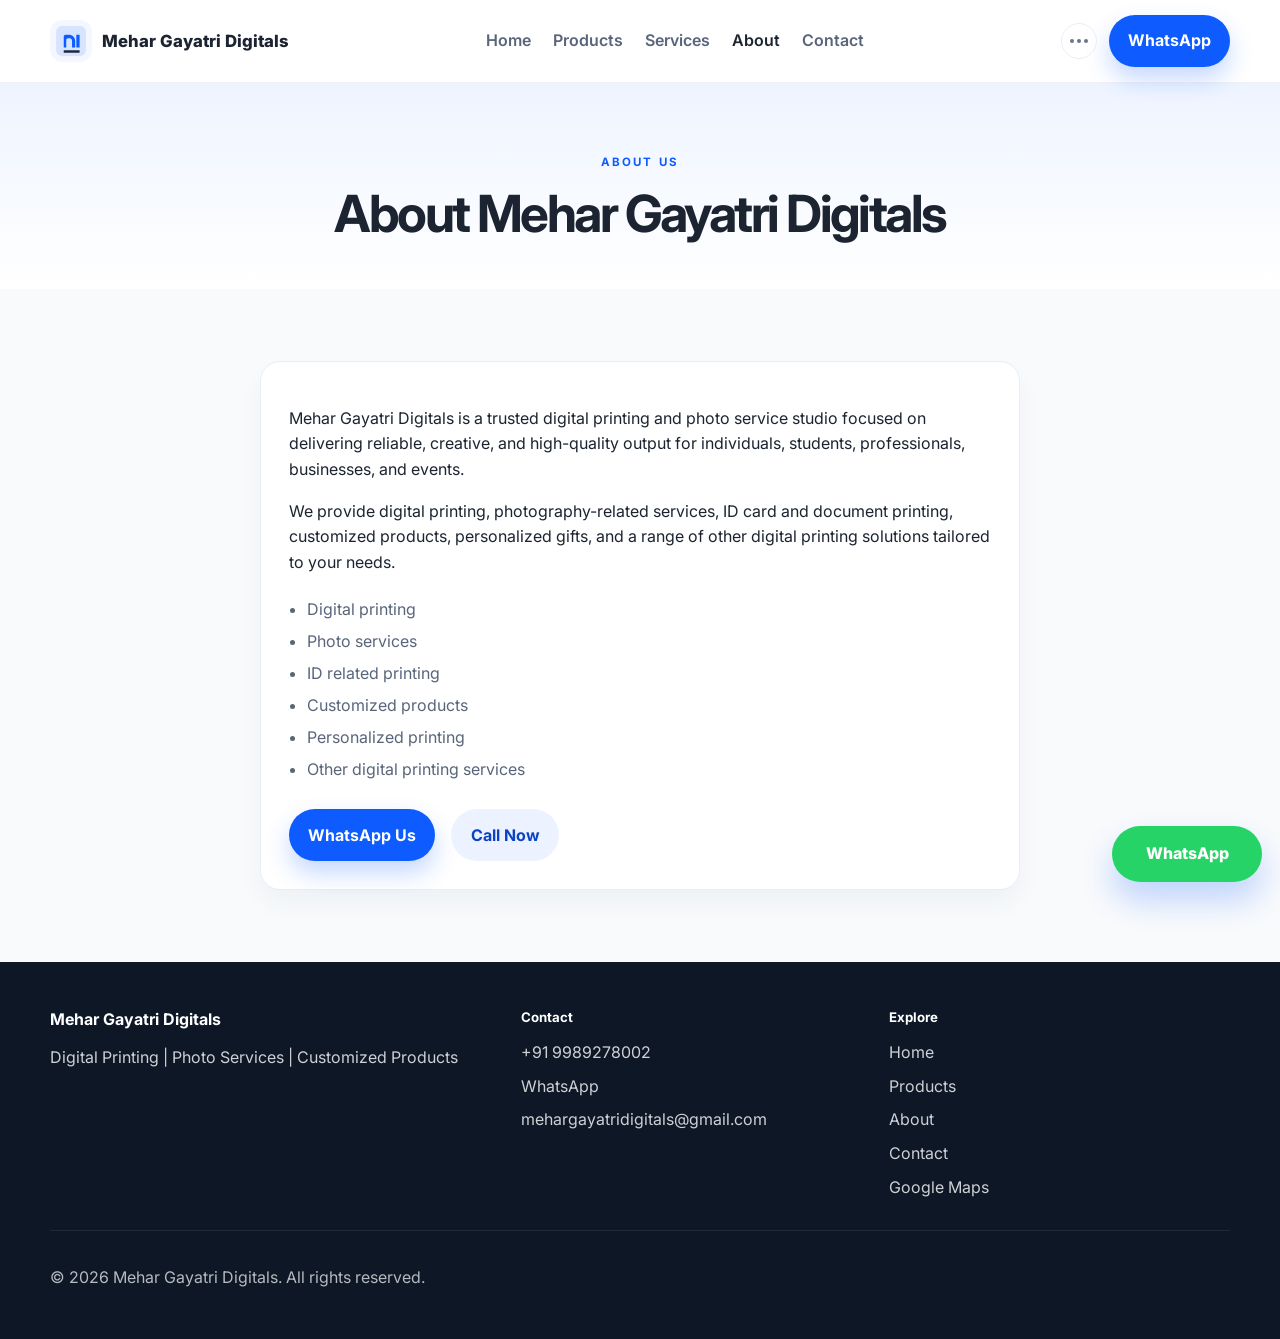
==== about.html @ dae33e5d "Initial website upload" ====
<!DOCTYPE html>
<html lang="en">
  <head>
    <meta charset="UTF-8" />
    <meta name="viewport" content="width=device-width, initial-scale=1.0" />
    <title>About | Mehar Gayatri Digitals</title>
    <meta name="description" content="Learn about Mehar Gayatri Digitals and our digital printing, photo service, and customized product offerings." />
    <meta property="og:title" content="About | Mehar Gayatri Digitals" />
    <meta property="og:description" content="Print, photo, and personalized service solutions for homes and businesses." />
    <meta property="og:type" content="website" />
    <link rel="preconnect" href="https://fonts.googleapis.com" />
    <link rel="preconnect" href="https://fonts.gstatic.com" crossorigin />
    <link href="https://fonts.googleapis.com/css2?family=Inter:wght@400;500;600;700;800&display=swap" rel="stylesheet" />
    <link rel="stylesheet" href="./css/style.css" />
  </head>
  <body>
    <header class="site-header">
      <div class="container header-inner">
        <a href="./index.html" class="brand" aria-label="Mehar Gayatri Digitals home">
          <img src="./images/logo/logo.svg" alt="Mehar Gayatri Digitals logo" class="brand-logo" />
          <span>Mehar Gayatri Digitals</span>
        </a>

        <button class="nav-toggle" aria-label="Open menu" aria-expanded="false">
          <span></span>
          <span></span>
          <span></span>
        </button>

        <nav class="main-nav" aria-label="Main navigation">
          <ul>
            <li><a href="./index.html">Home</a></li>
            <li><a href="./products.html">Products</a></li>
            <li><a href="./index.html#services">Services</a></li>
            <li><a href="./about.html" class="active">About</a></li>
            <li><a href="./contact.html">Contact</a></li>
          </ul>
        </nav>

        <div class="header-actions">
          <div class="dot-menu-wrap">
            <button class="dot-menu-toggle" aria-label="More options" aria-expanded="false">
              <span></span>
              <span></span>
              <span></span>
            </button>
            <div class="dot-menu hidden">
              <a href="./admin.html">Admin Panel</a>
            </div>
          </div>
          <a class="button primary" href="https://wa.me/919989278002?text=Hello%20Mehar%20Gayatri%20Digitals%2C%20I%20want%20to%20know%20more%20about%20your%20services." target="_blank" rel="noopener">WhatsApp</a>
        </div>
      </div>
    </header>

    <main>
      <section class="page-hero compact">
        <div class="container narrow text-center">
          <p class="eyebrow">About us</p>
          <h1>About Mehar Gayatri Digitals</h1>
        </div>
      </section>

      <section class="section content-page">
        <div class="container narrow">
          <div class="info-card">
            <p>
              Mehar Gayatri Digitals is a trusted digital printing and photo service studio focused on delivering reliable, creative, and high-quality output for individuals, students, professionals, businesses, and events.
            </p>
            <p>
              We provide digital printing, photography-related services, ID card and document printing, customized products, personalized gifts, and a range of other digital printing solutions tailored to your needs.
            </p>
            <ul class="check-list">
              <li>Digital printing</li>
              <li>Photo services</li>
              <li>ID related printing</li>
              <li>Customized products</li>
              <li>Personalized printing</li>
              <li>Other digital printing services</li>
            </ul>
            <div class="inline-actions">
              <a class="button primary" href="https://wa.me/919989278002?text=Hello%20Mehar%20Gayatri%20Digitals%2C%20I%20would%20like%20to%20know%20more%20about%20your%20services." target="_blank" rel="noopener">WhatsApp Us</a>
              <a class="button secondary" href="tel:+919989278002">Call Now</a>
            </div>
          </div>
        </div>
      </section>
    </main>

    <footer class="site-footer">
      <div class="container footer-grid">
        <div>
          <h4>Mehar Gayatri Digitals</h4>
          <p>Digital Printing | Photo Services | Customized Products</p>
        </div>
        <div>
          <h5>Contact</h5>
          <ul>
            <li><a href="tel:+919989278002">+91 9989278002</a></li>
            <li><a href="https://wa.me/919989278002" target="_blank" rel="noopener">WhatsApp</a></li>
            <li><a href="mailto:mehargayatridigitals@gmail.com">mehargayatridigitals@gmail.com</a></li>
          </ul>
        </div>
        <div>
          <h5>Explore</h5>
          <ul>
            <li><a href="./index.html">Home</a></li>
            <li><a href="./products.html">Products</a></li>
            <li><a href="./about.html">About</a></li>
            <li><a href="./contact.html">Contact</a></li>
            <li><a href="https://maps.app.goo.gl/Q1SjzpBzMULkBWda9" target="_blank" rel="noopener">Google Maps</a></li>
          </ul>
        </div>
      </div>
      <div class="container footer-bottom">
        <p>© <span id="current-year"></span> Mehar Gayatri Digitals. All rights reserved.</p>
      </div>
    </footer>

    <a class="floating-whatsapp" href="https://wa.me/919989278002?text=Hello%20Mehar%20Gayatri%20Digitals%2C%20I%20found%20your%20website%20and%20would%20like%20to%20know%20more%20about%20your%20products%20and%20services." target="_blank" rel="noopener" aria-label="WhatsApp us">WhatsApp</a>

    <script src="./js/main.js"></script>
  </body>
</html>
---- css/style.css ----
:root {
  --primary: #0e5cff;
  --primary-dark: #0b43c3;
  --secondary: #f6f8ff;
  --accent: #ffbf47;
  --text: #1b2430;
  --muted: #58657a;
  --light: #f4f7fb;
  --white: #ffffff;
  --border: #e9edf5;
  --shadow: 0 18px 45px rgba(17, 39, 71, 0.08);
  --radius: 18px;
}

* { box-sizing: border-box; }
html { scroll-behavior: smooth; }
body {
  margin: 0;
  font-family: "Inter", sans-serif;
  background: #f8fafc;
  color: var(--text);
  line-height: 1.6;
}

a { color: inherit; text-decoration: none; }
img { max-width: 100%; display: block; }
button, input { font: inherit; }
button { cursor: pointer; }

.container {
  width: min(1180px, calc(100% - 32px));
  margin: 0 auto;
}
.section {
  padding: 72px 0;
}
.narrow { max-width: 760px; }
.text-center { text-align: center; }
.sr-only {
  position: absolute;
  width: 1px;
  height: 1px;
  padding: 0;
  margin: -1px;
  overflow: hidden;
  clip: rect(0, 0, 0, 0);
  white-space: nowrap;
  border: 0;
}

.site-header {
  position: sticky;
  top: 0;
  z-index: 1000;
  backdrop-filter: blur(12px);
  background: rgba(255, 255, 255, 0.88);
  border-bottom: 1px solid rgba(15, 23, 42, 0.06);
}

.header-inner {
  display: flex;
  align-items: center;
  justify-content: space-between;
  min-height: 82px;
  gap: 18px;
}

.brand {
  display: inline-flex;
  align-items: center;
  gap: 10px;
  font-weight: 800;
  font-size: 1.05rem;
}
.brand-logo {
  width: 42px;
  height: 42px;
  border-radius: 12px;
}

.main-nav ul {
  list-style: none;
  display: flex;
  gap: 22px;
  margin: 0;
  padding: 0;
  align-items: center;
}
.main-nav a {
  color: var(--muted);
  font-weight: 600;
  transition: color 0.2s ease;
}
.main-nav a:hover,
.main-nav a.active {
  color: var(--text);
}

.header-actions {
  display: flex;
  align-items: center;
  gap: 12px;
}
.search-inline {
  display: flex;
  align-items: center;
  background: var(--white);
  border: 1px solid var(--border);
  border-radius: 999px;
  overflow: hidden;
  box-shadow: 0 6px 16px rgba(17, 39, 71, 0.04);
}
.search-inline input {
  border: 0;
  background: transparent;
  padding: 10px 14px;
  min-width: 200px;
  color: var(--text);
}
.search-inline button,
.search-panel button,
.button {
  display: inline-flex;
  align-items: center;
  justify-content: center;
  border: 0;
  border-radius: 999px;
  padding: 0.82rem 1.2rem;
  font-weight: 700;
  transition: transform 0.2s ease, box-shadow 0.2s ease, background 0.2s ease;
}
.search-inline button,
.button.primary {
  background: var(--primary);
  color: var(--white);
  box-shadow: 0 12px 24px rgba(14, 92, 255, 0.24);
}
.button.secondary {
  background: #ecf2ff;
  color: var(--primary-dark);
}
.button.ghost {
  background: var(--white);
  color: var(--text);
  border: 1px solid var(--border);
}
.button:hover,
.search-inline button:hover,
.search-panel button:hover {
  transform: translateY(-1px);
}

.dot-menu-wrap {
  position: relative;
}
.dot-menu-toggle {
  display: inline-flex;
  align-items: center;
  justify-content: center;
  gap: 3px;
  width: 36px;
  height: 36px;
  border: 1px solid var(--border);
  background: transparent;
  border-radius: 50%;
  padding: 0;
  box-shadow: none;
}
.dot-menu-toggle span {
  display: block;
  width: 4px;
  height: 4px;
  border-radius: 50%;
  background: #68778a;
}
.dot-menu {
  position: absolute;
  right: 0;
  top: calc(100% + 10px);
  min-width: 160px;
  background: var(--white);
  border: 1px solid var(--border);
  border-radius: 12px;
  box-shadow: var(--shadow);
  padding: 8px;
  z-index: 30;
}
.dot-menu a {
  display: block;
  padding: 10px 12px;
  border-radius: 8px;
  color: var(--muted);
  font-weight: 600;
}
.dot-menu a:hover {
  background: #f5f7fb;
  color: var(--text);
}

.nav-toggle {
  display: none;
  border: 1px solid var(--border);
  background: var(--white);
  border-radius: 12px;
  width: 46px;
  height: 46px;
  padding: 10px 8px;
}
.nav-toggle span {
  display: block;
  width: 100%;
  height: 2px;
  background: var(--text);
  margin: 5px 0;
  border-radius: 999px;
}

.hero {
  padding: 74px 0 36px;
  background: linear-gradient(180deg, #edf4ff 0%, #ffffff 100%);
}
.hero-content {
  display: grid;
  grid-template-columns: 1.1fr 1fr;
  gap: 36px;
  align-items: center;
}
.eyebrow {
  margin: 0 0 12px;
  color: var(--primary);
  font-weight: 700;
  letter-spacing: 0.14rem;
  text-transform: uppercase;
  font-size: 0.72rem;
}
h1, h2, h3, h4, h5, h6 {
  margin: 0 0 14px;
  line-height: 1.2;
}
h1 {
  font-size: clamp(2.3rem, 4vw, 4rem);
  letter-spacing: -0.05em;
}
h2 {
  font-size: clamp(1.25rem, 2vw, 2rem);
  color: var(--muted);
  margin-bottom: 15px;
}
h3 {
  font-size: clamp(1.75rem, 2vw, 2.5rem);
}
.hero-text {
  color: var(--muted);
  font-size: 1.04rem;
  max-width: 620px;
  margin-bottom: 28px;
}
.hero-actions,
.inline-actions {
  display: flex;
  flex-wrap: wrap;
  gap: 16px;
}
.hero-visual {
  position: relative;
  min-height: 430px;
}
.visual-card {
  position: absolute;
  overflow: hidden;
  border-radius: 28px;
  box-shadow: var(--shadow);
  background: var(--light);
}
.visual-card img {
  width: 100%;
  height: 100%;
  object-fit: cover;
}
.visual-card.large {
  width: 82%;
  height: 430px;
  right: 0;
  top: 0;
}
.visual-card.small {
  width: 180px;
  height: 180px;
  border: 6px solid rgba(255,255,255,0.85);
}
.visual-card.small.top {
  left: 0;
  top: 30px;
}
.visual-card.small.bottom {
  left: 30px;
  bottom: 14px;
}

.search-strip {
  padding: 0 0 24px;
}
.search-panel {
  display: flex;
  align-items: center;
  gap: 12px;
  background: var(--white);
  border: 1px solid var(--border);
  border-radius: 18px;
  padding: 12px;
  box-shadow: var(--shadow);
}
.search-panel input {
  flex: 1;
  border: 1px solid var(--border);
  border-radius: 12px;
  padding: 14px 16px;
  min-height: 52px;
}
.search-panel button {
  background: var(--primary);
  color: var(--white);
  min-height: 52px;
}

.section-heading {
  margin-bottom: 26px;
}
.section-heading.inline {
  display: flex;
  justify-content: space-between;
  align-items: end;
  gap: 16px;
}
.text-link { color: var(--primary); font-weight: 700; }

.category-grid {
  display: grid;
  grid-template-columns: repeat(4, minmax(0, 1fr));
  gap: 20px;
}
.category-card {
  background: var(--white);
  border: 1px solid var(--border);
  border-radius: var(--radius);
  padding: 22px 18px;
  box-shadow: 0 10px 24px rgba(17,39,71,0.05);
  transition: transform 0.2s ease, border-color 0.2s ease;
  min-height: 120px;
}
.category-card:hover {
  transform: translateY(-3px);
  border-color: rgba(14,92,255,0.2);
}
.category-icon {
  width: 52px;
  height: 52px;
  background: #edf4ff;
  display: grid;
  place-items: center;
  border-radius: 14px;
  margin-bottom: 14px;
  font-size: 1.5rem;
}
.category-card h4 {
  margin: 0;
  font-size: 1.08rem;
}

.product-grid {
  display: grid;
  grid-template-columns: repeat(4, minmax(0, 1fr));
  gap: 24px;
}
.product-card {
  background: var(--white);
  border: 1px solid var(--border);
  border-radius: 20px;
  overflow: hidden;
  box-shadow: 0 10px 25px rgba(17,39,71,0.04);
}
.product-card a { color: inherit; }
.product-image-wrap {
  position: relative;
  aspect-ratio: 1 / 1;
  overflow: hidden;
  background: var(--light);
}
.product-image-wrap img {
  width: 100%;
  height: 100%;
  object-fit: cover;
  transition: transform 0.3s ease;
}
.product-card:hover .product-image-wrap img {
  transform: scale(1.03);
}
.product-card-body {
  padding: 18px;
}
.product-badges {
  display: flex;
  justify-content: space-between;
  gap: 8px;
  align-items: center;
  margin-bottom: 12px;
}
.category-tag {
  display: inline-flex;
  align-items: center;
  padding: 6px 10px;
  border-radius: 999px;
  background: #edf3ff;
  color: var(--primary);
  font-size: 0.72rem;
  font-weight: 700;
}
.availability {
  font-size: 0.72rem;
  font-weight: 700;
}
.availability.available { color: #138b49; }
.availability.unavailable { color: #b64747; }
.product-card h4 {
  margin: 0 0 10px;
  font-size: 1.15rem;
}
.product-card p {
  margin: 0 0 14px;
  color: var(--muted);
  font-size: 0.92rem;
}
.price-row {
  display: flex;
  align-items: center;
  justify-content: space-between;
  margin-bottom: 16px;
  gap: 10px;
}
.product-price {
  font-size: 1.1rem;
  font-weight: 800;
  color: var(--text);
}
.product-actions {
  display: flex;
  gap: 10px;
}
.product-actions .button {
  flex: 1;
  padding: 0.72rem 0.8rem;
  font-size: 0.87rem;
}

.cta-banner {
  padding-top: 0;
}
.cta-box {
  background: linear-gradient(135deg, #081e42 0%, #0e5cff 100%);
  border-radius: 26px;
  color: var(--white);
  padding: 32px 28px;
  display: flex;
  justify-content: space-between;
  align-items: center;
  box-shadow: var(--shadow);
}
.cta-box .eyebrow { color: rgba(255,255,255,0.8); }

.site-footer {
  background: #0d1726;
  color: rgba(255,255,255,0.8);
  padding-top: 48px;
}
.footer-grid {
  display: grid;
  grid-template-columns: 1.3fr 1fr 1fr;
  gap: 28px;
  padding-bottom: 30px;
}
.footer-grid h4,
.footer-grid h5 {
  color: var(--white);
}
.footer-grid ul {
  list-style: none;
  padding: 0;
  margin: 0;
  display: grid;
  gap: 8px;
}
.footer-bottom {
  border-top: 1px solid rgba(255,255,255,0.08);
  padding: 18px 0 32px;
  color: rgba(255,255,255,0.7);
}

.page-hero {
  padding: 90px 0 30px;
  background: linear-gradient(180deg, #eef4ff 0%, #ffffff 100%);
}
.page-hero.compact {
  padding-top: 70px;
}

.catalog-toolbar {
  display: flex;
  justify-content: space-between;
  align-items: center;
  gap: 16px;
  margin-bottom: 24px;
}
.search-box {
  flex: 1;
}
.search-box input {
  width: 100%;
  border: 1px solid var(--border);
  border-radius: 12px;
  padding: 14px 16px;
  min-height: 50px;
  background: var(--white);
}
.filter-group {
  display: flex;
  flex-wrap: wrap;
  gap: 10px;
}
.filter-btn {
  border: 1px solid var(--border);
  background: var(--white);
  color: var(--muted);
  border-radius: 999px;
  padding: 10px 14px;
  font-weight: 600;
}
.filter-btn.active {
  background: var(--primary);
  color: var(--white);
  border-color: var(--primary);
}
.results-meta {
  margin-bottom: 20px;
  color: var(--muted);
}

.product-detail-page {
  padding: 52px 0;
}
.product-detail-layout {
  display: grid;
  grid-template-columns: 1.1fr 0.9fr;
  gap: 32px;
  align-items: start;
}
.gallery-panel {
  background: var(--white);
  border: 1px solid var(--border);
  border-radius: 24px;
  padding: 18px;
  box-shadow: 0 16px 26px rgba(17,39,71,0.04);
}
.main-image {
  width: 100%;
  aspect-ratio: 1 / 1;
  background: var(--light);
  border-radius: 18px;
  overflow: hidden;
  cursor: pointer;
}
.main-image img {
  width: 100%;
  height: 100%;
  object-fit: cover;
}
.thumb-row,
.video-thumb-row {
  display: flex;
  flex-wrap: wrap;
  gap: 10px;
  margin-top: 12px;
}
.thumb {
  width: 78px;
  height: 78px;
  border: 2px solid transparent;
  border-radius: 12px;
  overflow: hidden;
  background: var(--light);
  cursor: pointer;
  padding: 0;
}
.thumb.active {
  border-color: var(--primary);
}
.thumb img,
.video-thumb img {
  width: 100%;
  height: 100%;
  object-fit: cover;
}
.video-thumb {
  width: 120px;
  height: 90px;
  border-radius: 12px;
  overflow: hidden;
  position: relative;
  border: 2px solid transparent;
  background: var(--light);
  cursor: pointer;
  padding: 0;
}
.video-thumb::after {
  content: "▶";
  position: absolute;
  inset: 0;
  display: grid;
  place-items: center;
  font-size: 1.5rem;
  color: rgba(255,255,255,0.95);
  text-shadow: 0 2px 16px rgba(0,0,0,0.4);
}
.product-info {
  background: var(--white);
  border: 1px solid var(--border);
  border-radius: 24px;
  padding: 28px;
  box-shadow: 0 16px 26px rgba(17,39,71,0.04);
}
.info-meta {
  display: flex;
  flex-wrap: wrap;
  gap: 10px;
  margin-bottom: 16px;
}
.info-price {
  font-size: clamp(1.8rem, 2vw, 2.5rem);
  font-weight: 800;
  margin: 10px 0 18px;
}
.product-description {
  color: var(--muted);
  margin: 14px 0 20px;
}
.product-info .button {
  width: 100%;
  margin-top: 12px;
}
.product-options {
  background: var(--light);
  border: 1px solid var(--border);
  border-radius: 16px;
  padding: 16px;
  margin-top: 18px;
}
.product-options h4 {
  margin-bottom: 8px;
}
.product-options ul {
  margin: 0;
  padding-left: 18px;
  color: var(--muted);
}

.image-modal {
  position: fixed;
  inset: 0;
  background: rgba(6, 13, 22, 0.82);
  display: none;
  place-items: center;
  z-index: 2000;
  padding: 18px;
}
.image-modal.visible {
  display: grid;
}
.image-modal img {
  max-width: min(90vw, 900px);
  max-height: 90vh;
  border-radius: 18px;
  object-fit: contain;
  background: rgba(255,255,255,0.06);
}
.modal-close {
  position: absolute;
  top: 22px;
  right: 22px;
  width: 44px;
  height: 44px;
  border: 0;
  border-radius: 50%;
  font-size: 2rem;
  background: rgba(255,255,255,0.12);
  color: var(--white);
}

.info-card {
  background: var(--white);
  border: 1px solid var(--border);
  border-radius: 20px;
  padding: 28px;
  box-shadow: 0 14px 26px rgba(17,39,71,0.04);
}
.contact-grid {
  display: grid;
  grid-template-columns: 1fr 1fr;
  gap: 24px;
}
.contact-list {
  list-style: none;
  padding: 0;
  margin: 0 0 20px;
  display: grid;
  gap: 12px;
}
.map-panel {
  display: flex;
  flex-direction: column;
  justify-content: center;
}
.check-list {
  margin: 18px 0 24px;
  padding-left: 18px;
  color: var(--muted);
  line-height: 2;
}
.full-width { width: 100%; }

.floating-whatsapp {
  position: fixed;
  right: 18px;
  bottom: 18px;
  z-index: 500;
  display: inline-flex;
  align-items: center;
  justify-content: center;
  height: 56px;
  min-width: 150px;
  padding: 0 16px;
  border-radius: 999px;
  background: #25d366;
  color: var(--white);
  font-weight: 800;
  box-shadow: 0 18px 32px rgba(14, 92, 255, 0.24);
}

.admin-header {
  display: flex;
  justify-content: space-between;
  align-items: center;
  gap: 16px;
  margin-bottom: 18px;
}

.admin-grid {
  display: grid;
  grid-template-columns: 1.1fr 0.9fr;
  gap: 24px;
}

.admin-form {
  display: grid;
  gap: 16px;
}
.admin-form label {
  display: grid;
  gap: 8px;
  font-weight: 600;
  color: var(--text);
}
.admin-form input,
.admin-form textarea,
.admin-form select {
  width: 100%;
  border: 1px solid var(--border);
  border-radius: 12px;
  padding: 12px 14px;
  background: var(--white);
  color: var(--text);
}
.checkbox-row {
  display: flex;
  flex-wrap: wrap;
  gap: 18px;
  align-items: center;
}
.checkbox-row label {
  display: flex;
  align-items: center;
  gap: 8px;
  font-weight: 500;
}
.checkbox-row input {
  width: auto;
}
.multi-field-list {
  display: grid;
  gap: 10px;
  margin-top: 8px;
}
.multi-field-item {
  display: flex;
  gap: 8px;
}
.multi-field-item input {
  flex: 1;
}
.small-button {
  margin-top: 8px;
  padding: 0.7rem 1rem;
  font-size: 0.8rem;
}
.form-actions {
  display: flex;
  flex-wrap: wrap;
  gap: 12px;
}
.admin-list-panel {
  min-height: 500px;
}
.list-header {
  display: flex;
  justify-content: space-between;
  align-items: center;
  gap: 12px;
  margin-bottom: 20px;
}
.product-admin-list {
  display: grid;
  gap: 14px;
}
.admin-item {
  display: grid;
  grid-template-columns: 90px 1fr auto;
  gap: 12px;
  align-items: center;
  padding: 12px;
  border: 1px solid var(--border);
  border-radius: 16px;
  background: #fafcff;
}
.admin-item-image {
  width: 90px;
  height: 90px;
  border-radius: 12px;
  overflow: hidden;
}
.admin-item-image img {
  width: 100%;
  height: 100%;
  object-fit: cover;
}
.admin-item-content {
  min-width: 0;
}
.admin-item-top,
.admin-item-meta {
  display: flex;
  justify-content: space-between;
  gap: 10px;
  align-items: center;
}
.admin-item-content p {
  margin: 6px 0;
  color: var(--muted);
  font-size: 0.9rem;
}
.admin-item-meta {
  color: var(--muted);
  font-size: 0.8rem;
}
.admin-item-actions {
  display: flex;
  flex-direction: column;
  gap: 8px;
}
.tiny {
  min-width: 80px;
  padding: 0.6rem 0.8rem;
  font-size: 0.77rem;
}
.hidden {
  display: none !important;
}
.empty-state {
  color: var(--muted);
}
.admin-message {
  margin-top: 16px;
  color: #b64747;
  font-weight: 600;
}
@media (max-width: 980px) {
  .product-grid,
  .category-grid {
    grid-template-columns: repeat(2, minmax(0, 1fr));
  }
  .hero-content,
  .product-detail-layout,
  .contact-grid,
  .footer-grid {
    grid-template-columns: 1fr;
  }
  .header-inner {
    flex-wrap: wrap;
    padding: 12px 0;
  }
  .main-nav {
    order: 3;
    width: 100%;
    display: none;
  }
  .main-nav.open {
    display: block;
  }
  .main-nav ul {
    flex-direction: column;
    align-items: flex-start;
    padding: 18px 0 4px;
  }
  .nav-toggle {
    display: block;
  }
  .header-actions {
    margin-left: auto;
  }
  .search-inline {
    display: none;
  }
}

@media (max-width: 640px) {
  .section { padding: 54px 0; }
  .hero { padding-top: 52px; }
  .hero-visual {
    min-height: 320px;
  }
  .visual-card.large {
    width: 90%;
    height: 300px;
  }
  .visual-card.small {
    width: 130px;
    height: 130px;
  }
  .search-panel,
  .catalog-toolbar,
  .cta-box,
  .section-heading.inline {
    display: block;
  }
  .search-panel button,
  .search-box,
  .filter-group,
  .cta-box .button {
    width: 100%;
  }
  .product-grid,
  .category-grid {
    grid-template-columns: 1fr;
  }
  .header-actions {
    width: 100%;
    justify-content: flex-end;
  }
  .header-actions .button {
    width: auto;
  }
  .product-actions {
    flex-direction: column;
  }
  .floating-whatsapp {
    right: 12px;
    bottom: 12px;
    min-width: 126px;
    height: 50px;
  }
}
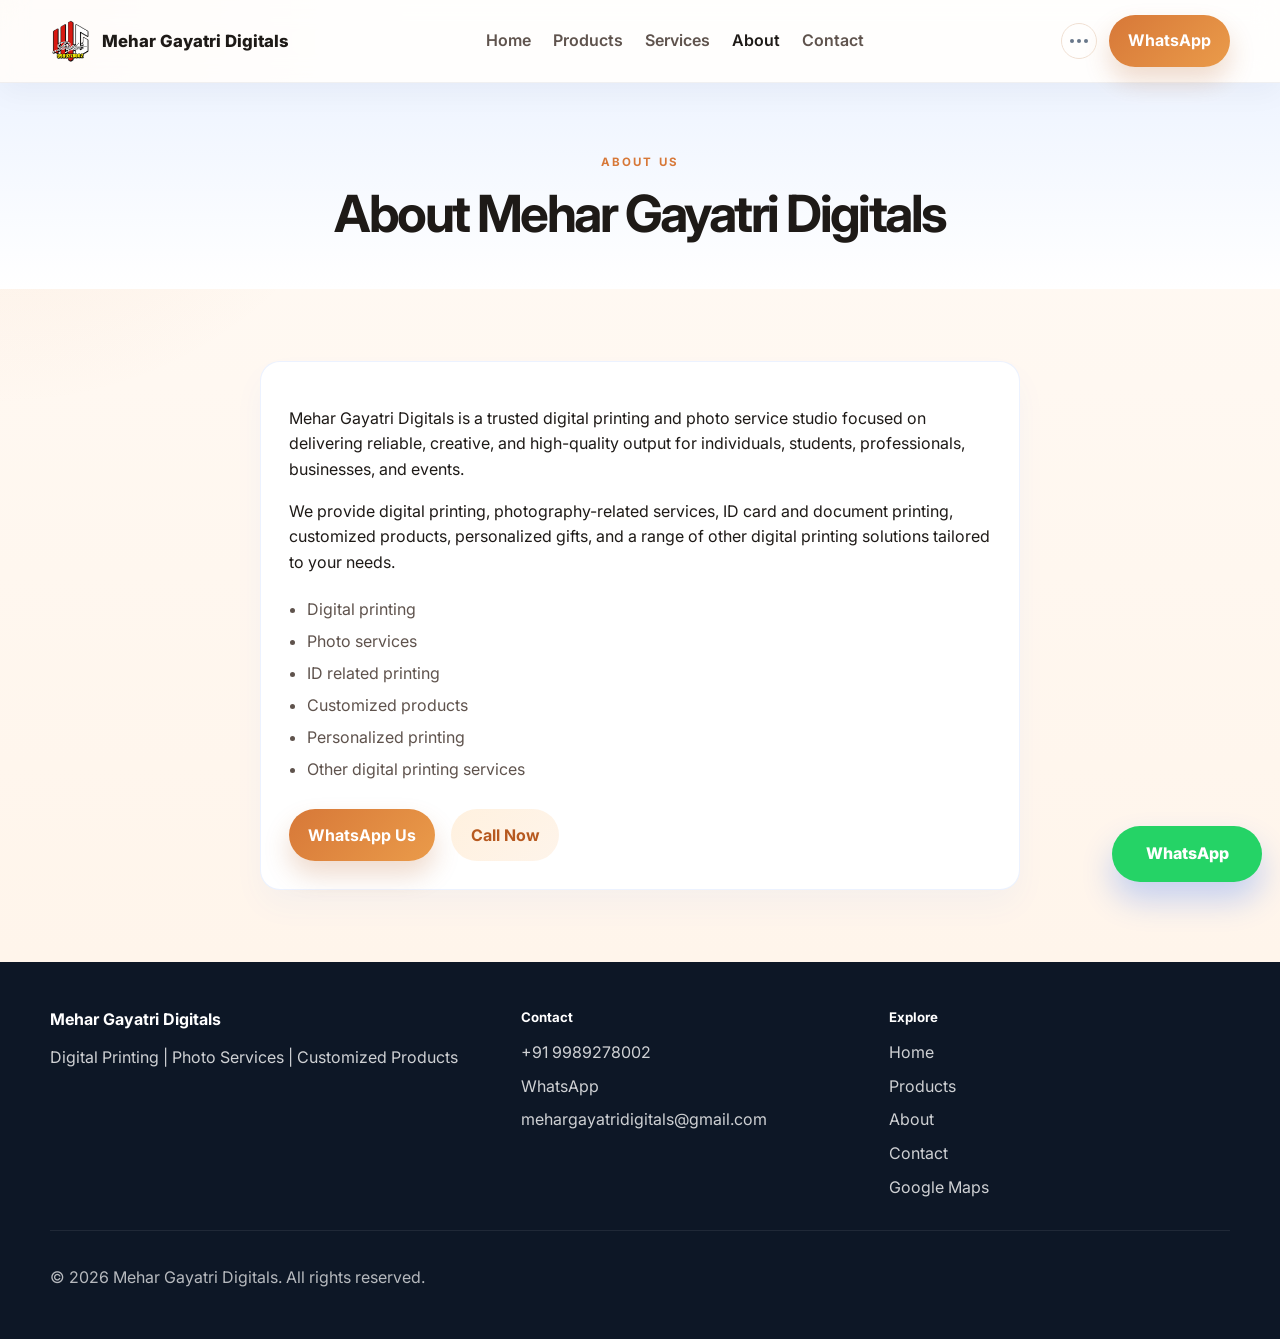
==== commit 579f3fe3: "Fix admin password validation and improve Google Drive image URL handling" ====
--- a/about.html
+++ b/about.html
@@ -17,7 +17,7 @@
     <header class="site-header">
       <div class="container header-inner">
         <a href="./index.html" class="brand" aria-label="Mehar Gayatri Digitals home">
-          <img src="./images/logo/logo.svg" alt="Mehar Gayatri Digitals logo" class="brand-logo" />
+          <img src="./images/logo/logo.png" alt="Mehar Gayatri Digitals logo" class="brand-logo" />
           <span>Mehar Gayatri Digitals</span>
         </a>
 
--- a/css/style.css
+++ b/css/style.css
@@ -1,15 +1,16 @@
 :root {
-  --primary: #0e5cff;
-  --primary-dark: #0b43c3;
-  --secondary: #f6f8ff;
-  --accent: #ffbf47;
-  --text: #1b2430;
-  --muted: #58657a;
-  --light: #f4f7fb;
+  --primary: #d77838;
+  --primary-dark: #b7591f;
+  --secondary: #fff7ef;
+  --accent: #f3c66a;
+  --text: #1e1a17;
+  --muted: #5f534d;
+  --light: #fff6ee;
   --white: #ffffff;
-  --border: #e9edf5;
-  --shadow: 0 18px 45px rgba(17, 39, 71, 0.08);
-  --radius: 18px;
+  --border: #f0dfd1;
+  --shadow: 0 24px 60px rgba(77, 37, 10, 0.12);
+  --radius: 20px;
+  --surface: linear-gradient(180deg, rgba(255,255,255,0.97), rgba(255,247,239,0.97));
 }
 
 * { box-sizing: border-box; }
@@ -17,7 +18,9 @@
 body {
   margin: 0;
   font-family: "Inter", sans-serif;
-  background: #f8fafc;
+  background:
+    radial-gradient(circle at top left, rgba(215, 120, 56, 0.12), transparent 22%),
+    linear-gradient(180deg, #fffaf5 0%, #fff3e7 100%);
   color: var(--text);
   line-height: 1.6;
 }
@@ -53,8 +56,9 @@
   top: 0;
   z-index: 1000;
   backdrop-filter: blur(12px);
-  background: rgba(255, 255, 255, 0.88);
-  border-bottom: 1px solid rgba(15, 23, 42, 0.06);
+  background: rgba(255, 255, 255, 0.82);
+  border-bottom: 1px solid rgba(10, 29, 59, 0.06);
+  box-shadow: 0 10px 30px rgba(18, 32, 51, 0.04);
 }
 
 .header-inner {
@@ -89,11 +93,12 @@
 .main-nav a {
   color: var(--muted);
   font-weight: 600;
-  transition: color 0.2s ease;
+  transition: color 0.2s ease, transform 0.2s ease;
 }
 .main-nav a:hover,
 .main-nav a.active {
   color: var(--text);
+  transform: translateY(-1px);
 }
 
 .header-actions {
@@ -131,12 +136,12 @@
 }
 .search-inline button,
 .button.primary {
-  background: var(--primary);
+  background: linear-gradient(135deg, var(--primary) 0%, #ea9b4a 100%);
   color: var(--white);
-  box-shadow: 0 12px 24px rgba(14, 92, 255, 0.24);
+  box-shadow: 0 14px 26px rgba(183, 89, 31, 0.22);
 }
 .button.secondary {
-  background: #ecf2ff;
+  background: linear-gradient(135deg, #fff1df 0%, #fef4ea 100%);
   color: var(--primary-dark);
 }
 .button.ghost {
@@ -217,7 +222,7 @@
 
 .hero {
   padding: 74px 0 36px;
-  background: linear-gradient(180deg, #edf4ff 0%, #ffffff 100%);
+  background: linear-gradient(180deg, #fff6ef 0%, #fffdfb 100%);
 }
 .hero-content {
   display: grid;
@@ -340,44 +345,50 @@
   gap: 20px;
 }
 .category-card {
-  background: var(--white);
+  background: linear-gradient(180deg, rgba(255,255,255,0.98), rgba(255,249,243,0.98));
   border: 1px solid var(--border);
   border-radius: var(--radius);
-  padding: 22px 18px;
-  box-shadow: 0 10px 24px rgba(17,39,71,0.05);
-  transition: transform 0.2s ease, border-color 0.2s ease;
-  min-height: 120px;
+  padding: 16px 14px;
+  box-shadow: 0 12px 22px rgba(83, 52, 24, 0.04);
+  transition: transform 0.2s ease, border-color 0.2s ease, box-shadow 0.2s ease;
+  min-height: 106px;
 }
 .category-card:hover {
-  transform: translateY(-3px);
-  border-color: rgba(14,92,255,0.2);
+  transform: translateY(-4px);
+  border-color: rgba(183, 89, 31, 0.22);
+  box-shadow: 0 18px 28px rgba(84, 47, 22, 0.08);
 }
 .category-icon {
-  width: 52px;
-  height: 52px;
-  background: #edf4ff;
+  width: 46px;
+  height: 46px;
+  background: linear-gradient(135deg, #fff0de 0%, #fde7c7 100%);
   display: grid;
   place-items: center;
-  border-radius: 14px;
-  margin-bottom: 14px;
-  font-size: 1.5rem;
+  border-radius: 12px;
+  margin-bottom: 12px;
+  font-size: 1.2rem;
 }
 .category-card h4 {
   margin: 0;
-  font-size: 1.08rem;
+  font-size: 0.98rem;
 }
 
 .product-grid {
   display: grid;
-  grid-template-columns: repeat(4, minmax(0, 1fr));
-  gap: 24px;
+  grid-template-columns: repeat(3, minmax(0, 1fr));
+  gap: 18px;
 }
 .product-card {
-  background: var(--white);
-  border: 1px solid var(--border);
-  border-radius: 20px;
+  background: rgba(255,255,255,0.96);
+  border: 1px solid var(--border);
+  border-radius: 18px;
   overflow: hidden;
-  box-shadow: 0 10px 25px rgba(17,39,71,0.04);
+  box-shadow: 0 12px 22px rgba(89, 49, 17, 0.04);
+  transition: transform 0.2s ease, box-shadow 0.2s ease;
+}
+.product-card:hover {
+  transform: translateY(-4px);
+  box-shadow: 0 18px 30px rgba(89, 49, 17, 0.08);
 }
 .product-card a { color: inherit; }
 .product-image-wrap {
@@ -410,8 +421,8 @@
   align-items: center;
   padding: 6px 10px;
   border-radius: 999px;
-  background: #edf3ff;
-  color: var(--primary);
+  background: #fff0e0;
+  color: var(--primary-dark);
   font-size: 0.72rem;
   font-weight: 700;
 }
@@ -456,14 +467,14 @@
   padding-top: 0;
 }
 .cta-box {
-  background: linear-gradient(135deg, #081e42 0%, #0e5cff 100%);
-  border-radius: 26px;
+  background: linear-gradient(135deg, #2a1a12 0%, #d77838 46%, #f0b45d 100%);
+  border-radius: 30px;
   color: var(--white);
   padding: 32px 28px;
   display: flex;
   justify-content: space-between;
   align-items: center;
-  box-shadow: var(--shadow);
+  box-shadow: 0 25px 40px rgba(161, 78, 19, 0.20);
 }
 .cta-box .eyebrow { color: rgba(255,255,255,0.8); }
 
@@ -752,15 +763,43 @@
   margin-bottom: 18px;
 }
 
+.admin-header .eyebrow {
+  margin-bottom: 8px;
+}
+
 .admin-grid {
   display: grid;
   grid-template-columns: 1.1fr 0.9fr;
   gap: 24px;
 }
 
+.admin-panel,
+.info-card {
+  border: 1px solid rgba(15, 94, 247, 0.08);
+  box-shadow: 0 16px 32px rgba(15, 94, 247, 0.04);
+}
+
 .admin-form {
   display: grid;
   gap: 16px;
+}
+
+#form-title {
+  display: inline-flex;
+  align-items: center;
+  gap: 10px;
+  padding: 8px 12px;
+  background: linear-gradient(135deg, #edf4ff 0%, #eef9ff 100%);
+  border: 1px solid rgba(15, 94, 247, 0.12);
+  border-radius: 999px;
+  color: var(--primary-dark);
+  font-size: 0.96rem;
+  font-weight: 700;
+}
+
+#form-title::before {
+  content: '✦';
+  font-size: 0.9rem;
 }
 .admin-form label {
   display: grid;
@@ -793,17 +832,50 @@
 .checkbox-row input {
   width: auto;
 }
+.media-group {
+  display: grid;
+  gap: 10px;
+  padding: 16px 18px;
+  border: 1px solid var(--border);
+  border-radius: 16px;
+  background: linear-gradient(180deg, rgba(255,255,255,0.96), rgba(245,248,255,0.96));
+}
+.media-group-header {
+  display: flex;
+  justify-content: space-between;
+  align-items: center;
+  gap: 12px;
+}
+.media-help {
+  margin: 0;
+  color: var(--muted);
+  font-size: 0.82rem;
+}
 .multi-field-list {
   display: grid;
   gap: 10px;
-  margin-top: 8px;
 }
 .multi-field-item {
   display: flex;
   gap: 8px;
+  align-items: center;
 }
 .multi-field-item input {
   flex: 1;
+}
+.remove-media-button,
+.small-link-button {
+  border: 1px solid var(--border);
+  background: var(--white);
+  color: var(--muted);
+  border-radius: 10px;
+  padding: 0.65rem 0.8rem;
+  font-weight: 600;
+  cursor: pointer;
+}
+.remove-media-button {
+  white-space: nowrap;
+  min-width: 82px;
 }
 .small-button {
   margin-top: 8px;
@@ -824,6 +896,12 @@
   align-items: center;
   gap: 12px;
   margin-bottom: 20px;
+  padding-bottom: 12px;
+  border-bottom: 1px solid var(--border);
+}
+.list-header h3 {
+  margin: 0;
+  font-size: 1.2rem;
 }
 .product-admin-list {
   display: grid;
@@ -831,19 +909,27 @@
 }
 .admin-item {
   display: grid;
-  grid-template-columns: 90px 1fr auto;
+  grid-template-columns: 86px minmax(0, 1fr) auto;
   gap: 12px;
   align-items: center;
   padding: 12px;
   border: 1px solid var(--border);
-  border-radius: 16px;
-  background: #fafcff;
+  border-radius: 18px;
+  background: linear-gradient(180deg, rgba(255,255,255,0.98), rgba(245,248,255,0.97));
+  box-shadow: 0 12px 22px rgba(15, 94, 247, 0.03);
+  transition: transform 0.2s ease, border-color 0.2s ease, box-shadow 0.2s ease;
+}
+.admin-item:hover {
+  transform: translateY(-2px);
+  border-color: rgba(15, 94, 247, 0.14);
+  box-shadow: 0 16px 28px rgba(15, 94, 247, 0.05);
 }
 .admin-item-image {
-  width: 90px;
-  height: 90px;
-  border-radius: 12px;
+  width: 86px;
+  height: 86px;
+  border-radius: 14px;
   overflow: hidden;
+  background: var(--light);
 }
 .admin-item-image img {
   width: 100%;
@@ -860,14 +946,61 @@
   gap: 10px;
   align-items: center;
 }
+.admin-item-title {
+  display: flex;
+  align-items: center;
+  gap: 8px;
+  min-width: 0;
+}
+.admin-item-title strong {
+  white-space: nowrap;
+  overflow: hidden;
+  text-overflow: ellipsis;
+}
+.admin-item-icon {
+  display: inline-flex;
+  align-items: center;
+  justify-content: center;
+  width: 28px;
+  height: 28px;
+  border-radius: 10px;
+  background: #edf4ff;
+  font-size: 0.95rem;
+}
+.admin-item-badge,
+.meta-pill,
+.status-pill {
+  display: inline-flex;
+  align-items: center;
+  border-radius: 999px;
+  padding: 5px 8px;
+  font-size: 0.7rem;
+  font-weight: 700;
+}
+.admin-item-badge {
+  background: #edf4ff;
+  color: var(--primary-dark);
+}
 .admin-item-content p {
-  margin: 6px 0;
+  margin: 8px 0 10px;
   color: var(--muted);
   font-size: 0.9rem;
 }
 .admin-item-meta {
   color: var(--muted);
-  font-size: 0.8rem;
+  font-size: 0.75rem;
+}
+.meta-pill {
+  background: #f2f7ff;
+  color: var(--text);
+}
+.status-pill.available {
+  background: rgba(19, 139, 73, 0.08);
+  color: #1b8f58;
+}
+.status-pill.unavailable {
+  background: rgba(182, 71, 71, 0.08);
+  color: #b64747;
 }
 .admin-item-actions {
   display: flex;
@@ -875,9 +1008,9 @@
   gap: 8px;
 }
 .tiny {
-  min-width: 80px;
-  padding: 0.6rem 0.8rem;
-  font-size: 0.77rem;
+  min-width: 84px;
+  padding: 0.62rem 0.8rem;
+  font-size: 0.76rem;
 }
 .hidden {
   display: none !important;
@@ -930,49 +1063,268 @@
 }
 
 @media (max-width: 640px) {
-  .section { padding: 54px 0; }
-  .hero { padding-top: 52px; }
+
+  .container {
+    width: min(100% - 20px, 1180px);
+  }
+
+  .section {
+    padding: 42px 0;
+  }
+
+  .hero {
+    padding-top: 40px;
+  }
+
   .hero-visual {
-    min-height: 320px;
-  }
+    min-height: 280px;
+  }
+
   .visual-card.large {
-    width: 90%;
-    height: 300px;
-  }
+    width: 88%;
+    height: 270px;
+  }
+
   .visual-card.small {
-    width: 130px;
-    height: 130px;
-  }
-  .search-panel,
-  .catalog-toolbar,
-  .cta-box,
-  .section-heading.inline {
+    width: 110px;
+    height: 110px;
+  }
+
+  /* MOBILE SEARCH */
+
+  .search-panel {
+    display: flex;
+    flex-direction: column;
+    gap: 10px;
+    padding: 10px;
+  }
+
+  .search-panel input,
+  .search-panel button {
+    width: 100%;
+  }
+
+  /* MOBILE CATALOG */
+
+  .catalog-toolbar {
+    display: flex;
+    flex-direction: column;
+    align-items: stretch;
+    gap: 12px;
+  }
+
+  .search-box {
+    width: 100%;
+  }
+
+  .filter-group {
+    width: 100%;
+    display: flex;
+    overflow-x: auto;
+    flex-wrap: nowrap;
+    gap: 8px;
+    padding-bottom: 4px;
+    scrollbar-width: none;
+  }
+
+  .filter-group::-webkit-scrollbar {
+    display: none;
+  }
+
+  .filter-btn {
+    flex: 0 0 auto;
+    padding: 9px 13px;
+    font-size: 0.82rem;
+  }
+
+  /* PRODUCT GRID */
+
+  .product-grid {
+    grid-template-columns: repeat(2, minmax(0, 1fr));
+    gap: 10px;
+  }
+
+  /* PRODUCT CARD */
+
+  .product-card {
+    border-radius: 14px;
+    box-shadow: 0 6px 16px rgba(89, 49, 17, 0.06);
+  }
+
+  .product-image-wrap {
+    aspect-ratio: 1 / 1;
+  }
+
+  .product-card-body {
+    padding: 10px;
+  }
+
+  .product-badges {
+    gap: 5px;
+    margin-bottom: 7px;
+  }
+
+  .category-tag {
+    padding: 4px 7px;
+    font-size: 0.62rem;
+  }
+
+  .availability {
+    font-size: 0.62rem;
+  }
+
+  .product-card h4 {
+    font-size: 0.9rem;
+    line-height: 1.25;
+    margin-bottom: 6px;
+
+    display: -webkit-box;
+    -webkit-line-clamp: 2;
+    -webkit-box-orient: vertical;
+    overflow: hidden;
+  }
+
+  .product-card p {
+    font-size: 0.75rem;
+    line-height: 1.4;
+    margin-bottom: 8px;
+
+    display: -webkit-box;
+    -webkit-line-clamp: 2;
+    -webkit-box-orient: vertical;
+    overflow: hidden;
+  }
+
+  .price-row {
+    margin-bottom: 9px;
+    gap: 5px;
+  }
+
+  .product-price {
+    font-size: 0.92rem;
+  }
+
+  /* PRODUCT BUTTONS */
+
+  .product-actions {
+    display: flex;
+    flex-direction: row;
+    gap: 6px;
+  }
+
+  .product-actions .button {
+    min-height: 38px;
+    padding: 0.55rem 0.35rem;
+    font-size: 0.72rem;
+    border-radius: 9px;
+  }
+
+  /* CATEGORY GRID */
+
+  .category-grid {
+    grid-template-columns: repeat(2, minmax(0, 1fr));
+    gap: 10px;
+  }
+
+  .category-card {
+    min-height: 90px;
+    padding: 12px;
+    border-radius: 14px;
+  }
+
+  .category-icon {
+    width: 38px;
+    height: 38px;
+    margin-bottom: 8px;
+    font-size: 1rem;
+  }
+
+  .category-card h4 {
+    font-size: 0.85rem;
+  }
+
+  /* HEADER */
+
+  .header-inner {
+    min-height: 64px;
+  }
+
+  .brand {
+    font-size: 0.9rem;
+  }
+
+  .brand-logo {
+    width: 36px;
+    height: 36px;
+    border-radius: 10px;
+  }
+
+  .header-actions {
+    width: auto;
+    margin-left: auto;
+  }
+
+  .header-actions .button {
+    width: auto;
+    padding: 0.6rem 0.8rem;
+    font-size: 0.75rem;
+  }
+
+  /* CTA */
+
+  .cta-box {
     display: block;
-  }
-  .search-panel button,
-  .search-box,
-  .filter-group,
+    padding: 24px 18px;
+    border-radius: 20px;
+  }
+
   .cta-box .button {
     width: 100%;
-  }
-  .product-grid,
-  .category-grid {
-    grid-template-columns: 1fr;
-  }
-  .header-actions {
-    width: 100%;
-    justify-content: flex-end;
-  }
-  .header-actions .button {
-    width: auto;
-  }
-  .product-actions {
-    flex-direction: column;
-  }
+    margin-top: 16px;
+  }
+
+  /* WHATSAPP */
+
   .floating-whatsapp {
     right: 12px;
     bottom: 12px;
     min-width: 126px;
-    height: 50px;
-  }
-}
+    height: 48px;
+    font-size: 0.8rem;
+  }
+}
+
+
+/* VERY SMALL PHONES */
+
+@media (max-width: 360px) {
+
+  .product-grid {
+    gap: 8px;
+  }
+
+  .product-card-body {
+    padding: 8px;
+  }
+
+  .product-card h4 {
+    font-size: 0.82rem;
+  }
+
+  .product-card p {
+    font-size: 0.7rem;
+  }
+
+  .product-price {
+    font-size: 0.85rem;
+  }
+
+  .product-actions {
+    flex-direction: column;
+    gap: 5px;
+  }
+
+  .product-actions .button {
+    width: 100%;
+  }
+}
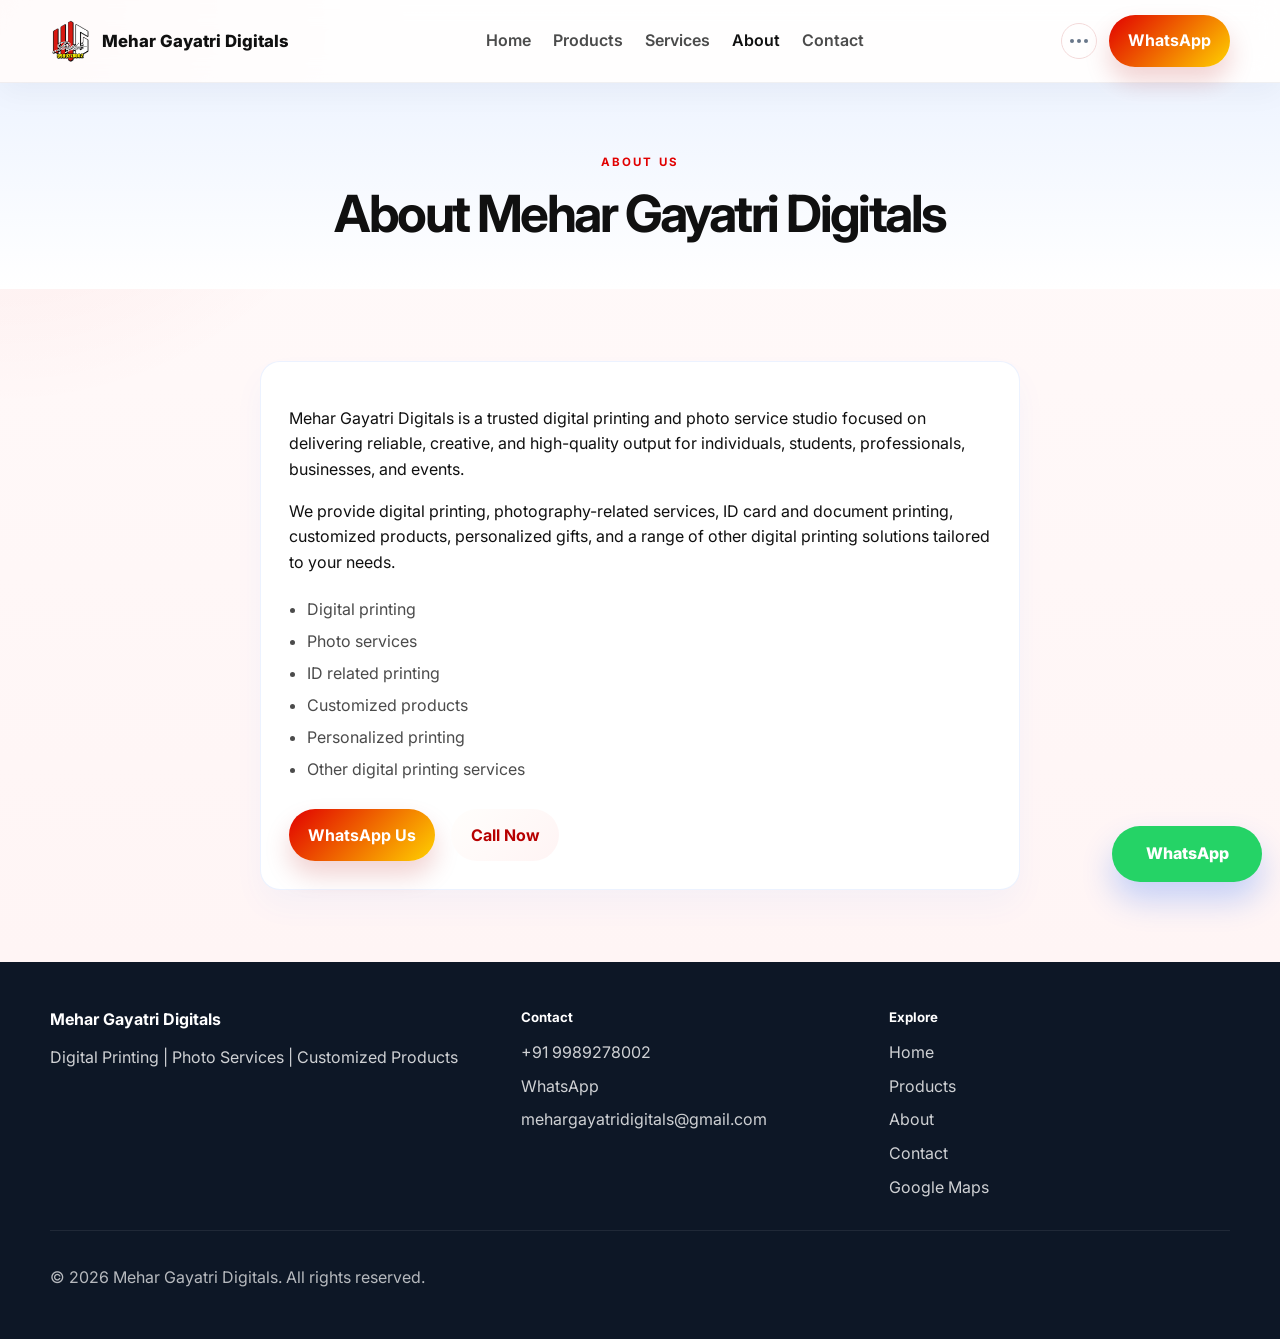
==== commit 7363d4d6: "favicon update and sitemap" ====
--- a/about.html
+++ b/about.html
@@ -3,6 +3,7 @@
   <head>
     <meta charset="UTF-8" />
     <meta name="viewport" content="width=device-width, initial-scale=1.0" />
+    <link rel="icon" type="image/png" href="./images/logo/logo.png">
     <title>About | Mehar Gayatri Digitals</title>
     <meta name="description" content="Learn about Mehar Gayatri Digitals and our digital printing, photo service, and customized product offerings." />
     <meta property="og:title" content="About | Mehar Gayatri Digitals" />
--- a/css/style.css
+++ b/css/style.css
@@ -1,16 +1,16 @@
 :root {
-  --primary: #d77838;
-  --primary-dark: #b7591f;
-  --secondary: #fff7ef;
-  --accent: #f3c66a;
-  --text: #1e1a17;
-  --muted: #5f534d;
-  --light: #fff6ee;
+  --primary: #e10000;
+  --primary-dark: #b70000;
+  --secondary: #fff5f5;
+  --accent: #ffd200;
+  --text: #101010;
+  --muted: #4b4b4b;
+  --light: #fff8f8;
   --white: #ffffff;
-  --border: #f0dfd1;
-  --shadow: 0 24px 60px rgba(77, 37, 10, 0.12);
+  --border: #f3d9d9;
+  --shadow: 0 24px 60px rgba(177, 0, 0, 0.12);
   --radius: 20px;
-  --surface: linear-gradient(180deg, rgba(255,255,255,0.97), rgba(255,247,239,0.97));
+  --surface: linear-gradient(180deg, rgba(255,255,255,0.98), rgba(255,245,245,0.98));
 }
 
 * { box-sizing: border-box; }
@@ -19,8 +19,8 @@
   margin: 0;
   font-family: "Inter", sans-serif;
   background:
-    radial-gradient(circle at top left, rgba(215, 120, 56, 0.12), transparent 22%),
-    linear-gradient(180deg, #fffaf5 0%, #fff3e7 100%);
+    radial-gradient(circle at top left, rgba(225, 0, 0, 0.09), transparent 22%),
+    linear-gradient(180deg, #fffafa 0%, #fff3f3 100%);
   color: var(--text);
   line-height: 1.6;
 }
@@ -136,12 +136,12 @@
 }
 .search-inline button,
 .button.primary {
-  background: linear-gradient(135deg, var(--primary) 0%, #ea9b4a 100%);
+  background: linear-gradient(135deg, var(--primary) 0%, var(--accent) 100%);
   color: var(--white);
-  box-shadow: 0 14px 26px rgba(183, 89, 31, 0.22);
+  box-shadow: 0 14px 26px rgba(177, 0, 0, 0.18);
 }
 .button.secondary {
-  background: linear-gradient(135deg, #fff1df 0%, #fef4ea 100%);
+  background: linear-gradient(135deg, #fffefc 0%, #fff4f4 100%);
   color: var(--primary-dark);
 }
 .button.ghost {
@@ -340,11 +340,24 @@
 .text-link { color: var(--primary); font-weight: 700; }
 
 .category-grid {
-  display: grid;
-  grid-template-columns: repeat(4, minmax(0, 1fr));
+  display: flex;
   gap: 20px;
+  overflow-x: auto;
+  padding: 6px 4px 10px;
+  scroll-snap-type: x proximity;
+  scrollbar-width: thin;
+  scrollbar-color: rgba(177, 0, 0, 0.35) transparent;
+}
+.category-grid::-webkit-scrollbar {
+  height: 8px;
+}
+.category-grid::-webkit-scrollbar-thumb {
+  background: rgba(177, 0, 0, 0.28);
+  border-radius: 999px;
 }
 .category-card {
+  flex: 0 0 220px;
+  min-width: 220px;
   background: linear-gradient(180deg, rgba(255,255,255,0.98), rgba(255,249,243,0.98));
   border: 1px solid var(--border);
   border-radius: var(--radius);
@@ -352,6 +365,7 @@
   box-shadow: 0 12px 22px rgba(83, 52, 24, 0.04);
   transition: transform 0.2s ease, border-color 0.2s ease, box-shadow 0.2s ease;
   min-height: 106px;
+  scroll-snap-align: start;
 }
 .category-card:hover {
   transform: translateY(-4px);
@@ -1024,8 +1038,7 @@
   font-weight: 600;
 }
 @media (max-width: 980px) {
-  .product-grid,
-  .category-grid {
+  .product-grid {
     grid-template-columns: repeat(2, minmax(0, 1fr));
   }
   .hero-content,
@@ -1035,13 +1048,27 @@
     grid-template-columns: 1fr;
   }
   .header-inner {
-    flex-wrap: wrap;
+    position: relative;
+    flex-wrap: nowrap;
     padding: 12px 0;
+    gap: 12px;
+  }
+  .brand {
+    flex: 1 1 auto;
+    min-width: 0;
   }
   .main-nav {
-    order: 3;
-    width: 100%;
+    position: absolute;
+    top: calc(100% + 8px);
+    left: 0;
+    width: min(280px, calc(100vw - 24px));
     display: none;
+    background: rgba(255, 255, 255, 0.98);
+    border: 1px solid var(--border);
+    border-radius: 18px;
+    box-shadow: var(--shadow);
+    padding: 14px 12px;
+    z-index: 50;
   }
   .main-nav.open {
     display: block;
@@ -1049,16 +1076,35 @@
   .main-nav ul {
     flex-direction: column;
     align-items: flex-start;
-    padding: 18px 0 4px;
+    gap: 8px;
+    padding: 4px 0;
+  }
+  .main-nav a {
+    display: block;
+    width: 100%;
+    padding: 8px 10px;
+    border-radius: 10px;
+  }
+  .main-nav a:hover,
+  .main-nav a.active {
+    background: #fff0f0;
   }
   .nav-toggle {
     display: block;
+    flex-shrink: 0;
   }
   .header-actions {
     margin-left: auto;
-  }
-  .search-inline {
+    gap: 8px;
+  }
+  .search-inline,
+  .dot-menu-wrap,
+  .header-actions .button.primary {
     display: none;
+  }
+  .category-card {
+    flex-basis: 190px;
+    min-width: 190px;
   }
 }
 
@@ -1074,6 +1120,15 @@
 
   .hero {
     padding-top: 40px;
+  }
+
+  .brand {
+    gap: 8px;
+  }
+
+  .brand span {
+    font-size: 0.82rem;
+    line-height: 1.25;
   }
 
   .hero-visual {
@@ -1088,6 +1143,24 @@
   .visual-card.small {
     width: 110px;
     height: 110px;
+  }
+
+  .site-footer {
+    padding-top: 32px;
+  }
+
+  .footer-grid {
+    gap: 18px;
+    padding-bottom: 18px;
+  }
+
+  .footer-grid ul {
+    justify-items: center;
+    text-align: center;
+  }
+
+  .footer-bottom {
+    text-align: center;
   }
 
   /* MOBILE SEARCH */
@@ -1222,11 +1295,12 @@
   /* CATEGORY GRID */
 
   .category-grid {
-    grid-template-columns: repeat(2, minmax(0, 1fr));
     gap: 10px;
   }
 
   .category-card {
+    flex-basis: 168px;
+    min-width: 168px;
     min-height: 90px;
     padding: 12px;
     border-radius: 14px;
@@ -1328,3 +1402,390 @@
     width: 100%;
   }
 }
+/* =========================================================
+   RELATED PRODUCTS SECTION
+   ========================================================= */
+
+.related-section {
+  max-width: 1180px;
+  margin: 72px auto 40px;
+  padding: 0 16px;
+}
+
+.related-heading {
+  display: flex;
+  align-items: flex-end;
+  justify-content: space-between;
+  gap: 20px;
+  margin-bottom: 24px;
+}
+
+.related-heading h2 {
+  margin: 4px 0 6px;
+  font-size: clamp(1.6rem, 2.5vw, 2.2rem);
+  color: var(--text);
+}
+
+.related-category-count {
+  margin: 0;
+  color: var(--muted);
+  font-size: 0.9rem;
+}
+
+
+/* =========================================================
+   RELATED PRODUCT GRID
+   ========================================================= */
+
+.related-product-grid {
+  display: grid;
+  grid-template-columns: repeat(4, minmax(0, 1fr));
+  gap: 18px;
+}
+
+
+/* =========================================================
+   RELATED PRODUCT CARD
+   ========================================================= */
+
+.related-product-card {
+  position: relative;
+  min-width: 0;
+  background: rgba(255, 255, 255, 0.98);
+  border: 1px solid var(--border);
+  border-radius: 18px;
+  overflow: hidden;
+  box-shadow: 0 10px 24px rgba(89, 49, 17, 0.05);
+  transition:
+    transform 0.25s ease,
+    box-shadow 0.25s ease,
+    border-color 0.25s ease;
+}
+
+.related-product-card:hover {
+  transform: translateY(-5px);
+  border-color: rgba(225, 0, 0, 0.22);
+  box-shadow: 0 18px 35px rgba(89, 49, 17, 0.11);
+}
+
+
+/* =========================================================
+   IMAGE
+   ========================================================= */
+
+.related-product-image {
+  position: relative;
+  width: 100%;
+  aspect-ratio: 1 / 1;
+  overflow: hidden;
+  background: var(--light);
+}
+
+.related-product-image::after {
+  content: "";
+  position: absolute;
+  inset: 0;
+  background: linear-gradient(
+    180deg,
+    transparent 60%,
+    rgba(0, 0, 0, 0.08)
+  );
+  pointer-events: none;
+}
+
+.related-product-image img {
+  width: 100%;
+  height: 100%;
+  object-fit: cover;
+  display: block;
+  transition: transform 0.35s ease;
+}
+
+.related-product-card:hover
+.related-product-image img {
+  transform: scale(1.06);
+}
+
+
+/* =========================================================
+   PRODUCT INFORMATION
+   ========================================================= */
+
+.related-product-info {
+  padding: 14px 15px 16px;
+}
+
+.related-product-info h4 {
+  margin: 0 0 6px;
+  color: var(--text);
+  font-size: 1rem;
+  line-height: 1.3;
+
+  display: -webkit-box;
+  -webkit-line-clamp: 2;
+  -webkit-box-orient: vertical;
+  overflow: hidden;
+}
+
+.related-product-info p {
+  margin: 0;
+  color: var(--primary-dark);
+  font-size: 0.9rem;
+  font-weight: 800;
+}
+
+
+/* =========================================================
+   CLICK AREA
+   ========================================================= */
+
+.related-product-link {
+  display: block;
+  color: inherit;
+  text-decoration: none;
+}
+
+
+/* =========================================================
+   VIEW ALL
+   ========================================================= */
+
+.related-heading .text-link {
+  flex-shrink: 0;
+  padding: 8px 12px;
+  border-radius: 999px;
+  background: #fff0f0;
+  transition:
+    background 0.2s ease,
+    transform 0.2s ease;
+}
+
+.related-heading .text-link:hover {
+  background: #ffe0e0;
+  transform: translateY(-1px);
+}
+
+
+/* =========================================================
+   CATEGORY COUNT SECTION
+   ========================================================= */
+
+.category-count-section {
+  margin-top: 58px;
+  padding-top: 42px;
+  border-top: 1px solid var(--border);
+}
+
+.category-count-grid {
+  display: grid;
+  grid-template-columns: repeat(4, minmax(0, 1fr));
+  gap: 14px;
+}
+
+.category-count-card {
+  display: flex;
+  align-items: center;
+  justify-content: space-between;
+  gap: 12px;
+
+  min-width: 0;
+  padding: 16px 18px;
+
+  background: linear-gradient(
+    135deg,
+    #ffffff 0%,
+    #fff5f5 100%
+  );
+
+  border: 1px solid var(--border);
+  border-radius: 14px;
+
+  color: var(--text);
+  text-decoration: none;
+
+  transition:
+    transform 0.2s ease,
+    border-color 0.2s ease,
+    box-shadow 0.2s ease;
+}
+
+.category-count-card:hover {
+  transform: translateY(-3px);
+  border-color: rgba(225, 0, 0, 0.22);
+  box-shadow: 0 12px 24px rgba(89, 49, 17, 0.07);
+}
+
+.category-count-name {
+  min-width: 0;
+  font-size: 0.9rem;
+  font-weight: 700;
+
+  white-space: nowrap;
+  overflow: hidden;
+  text-overflow: ellipsis;
+}
+
+.category-count-number {
+  flex-shrink: 0;
+  padding: 5px 9px;
+  border-radius: 999px;
+
+  background: #fff0e0;
+  color: var(--primary-dark);
+
+  font-size: 0.72rem;
+  font-weight: 800;
+}
+
+
+/* =========================================================
+   NO RELATED PRODUCTS
+   ========================================================= */
+
+.no-related-products {
+  padding: 28px;
+  text-align: center;
+
+  background: var(--white);
+  border: 1px solid var(--border);
+  border-radius: 16px;
+
+  color: var(--muted);
+}
+
+
+/* =========================================================
+   TABLET
+   ========================================================= */
+
+@media (max-width: 980px) {
+
+  .related-product-grid {
+    grid-template-columns: repeat(3, minmax(0, 1fr));
+  }
+
+  .category-count-grid {
+    grid-template-columns: repeat(2, minmax(0, 1fr));
+  }
+
+}
+
+
+/* =========================================================
+   MOBILE
+   ========================================================= */
+
+@media (max-width: 640px) {
+
+  .related-section {
+    margin: 48px auto 30px;
+    padding: 0 10px;
+  }
+
+  .related-heading {
+    align-items: flex-start;
+    margin-bottom: 18px;
+  }
+
+  .related-heading h2 {
+    font-size: 1.45rem;
+  }
+
+  .related-category-count {
+    font-size: 0.78rem;
+  }
+
+  .related-heading .text-link {
+    padding: 7px 10px;
+    font-size: 0.78rem;
+  }
+
+
+  /* Two cards per row on mobile */
+
+  .related-product-grid {
+    grid-template-columns: repeat(2, minmax(0, 1fr));
+    gap: 10px;
+  }
+
+
+  .related-product-card {
+    border-radius: 14px;
+    box-shadow: 0 6px 15px rgba(89, 49, 17, 0.06);
+  }
+
+  .related-product-card:hover {
+    transform: translateY(-2px);
+  }
+
+
+  .related-product-info {
+    padding: 10px;
+  }
+
+  .related-product-info h4 {
+    font-size: 0.84rem;
+    line-height: 1.3;
+    margin-bottom: 5px;
+  }
+
+  .related-product-info p {
+    font-size: 0.78rem;
+  }
+
+
+  /* Category count */
+
+  .category-count-section {
+    margin-top: 42px;
+    padding-top: 30px;
+  }
+
+  .category-count-grid {
+    grid-template-columns: 1fr;
+    gap: 9px;
+  }
+
+  .category-count-card {
+    padding: 13px 14px;
+    border-radius: 12px;
+  }
+
+  .category-count-name {
+    font-size: 0.82rem;
+  }
+
+  .category-count-number {
+    font-size: 0.68rem;
+  }
+
+}
+
+
+/* =========================================================
+   VERY SMALL PHONES
+   ========================================================= */
+
+@media (max-width: 360px) {
+
+  .related-product-grid {
+    gap: 8px;
+  }
+
+  .related-product-card {
+    border-radius: 12px;
+  }
+
+  .related-product-info {
+    padding: 8px;
+  }
+
+  .related-product-info h4 {
+    font-size: 0.78rem;
+  }
+
+  .related-product-info p {
+    font-size: 0.72rem;
+  }
+
+}
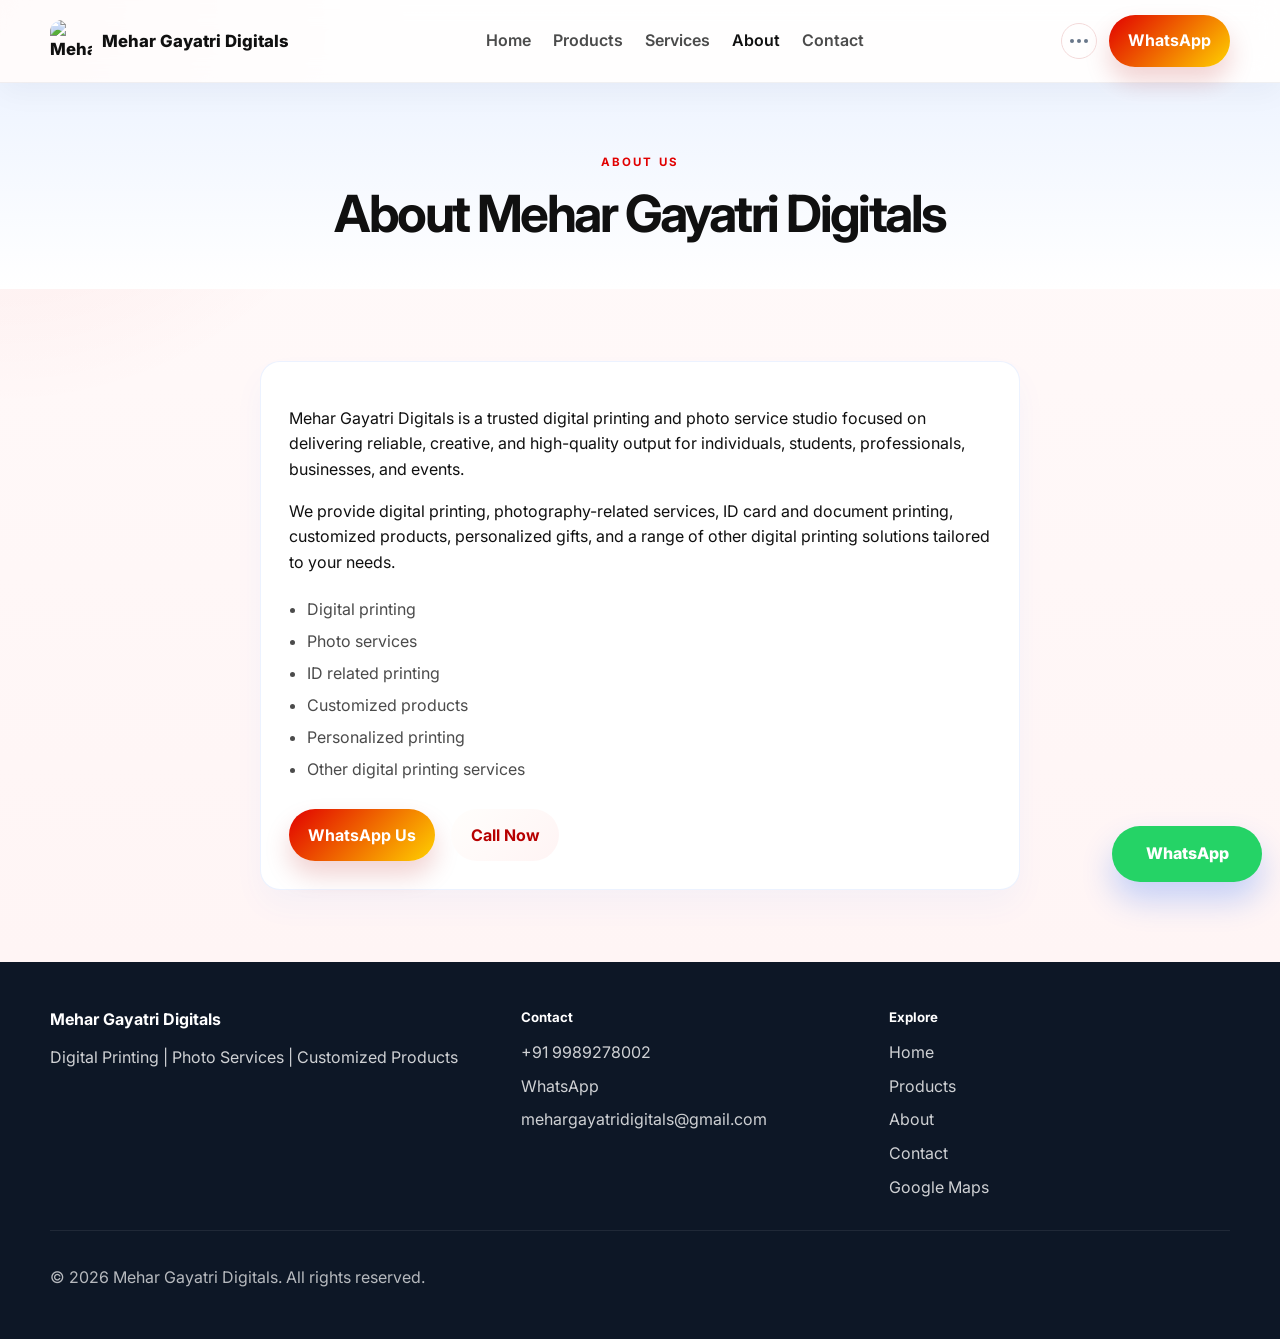
==== commit 8010fec1: "favicon update" ====
--- a/about.html
+++ b/about.html
@@ -3,7 +3,21 @@
   <head>
     <meta charset="UTF-8" />
     <meta name="viewport" content="width=device-width, initial-scale=1.0" />
-    <link rel="icon" type="image/png" href="./images/logo/logo.png">
+    <link rel="icon" type="image/png" href="/images/logo/favicon-96x96.png" sizes="96x96" />
+      <link rel="icon" type="image/svg+xml" href="/images/logo/favicon.svg" />
+      <link rel="shortcut icon" href="/images/logo/favicon.ico" />
+      <link rel="apple-touch-icon" sizes="180x180" href="/images/logo/apple-touch-icon.png" />
+      <link rel="manifest" href="/images/logo/site.webmanifest" />
+        <link rel="icon"
+      type="image/png"
+      sizes="512x512"
+      href="/images/logo/favicon.png"
+    >
+
+    <link
+      rel="apple-touch-icon"
+      href="/images/logo/favicon.png"
+    >
     <title>About | Mehar Gayatri Digitals</title>
     <meta name="description" content="Learn about Mehar Gayatri Digitals and our digital printing, photo service, and customized product offerings." />
     <meta property="og:title" content="About | Mehar Gayatri Digitals" />
--- a/css/style.css
+++ b/css/style.css
@@ -392,6 +392,7 @@
   grid-template-columns: repeat(3, minmax(0, 1fr));
   gap: 18px;
 }
+
 .product-card {
   background: rgba(255,255,255,0.96);
   border: 1px solid var(--border);
